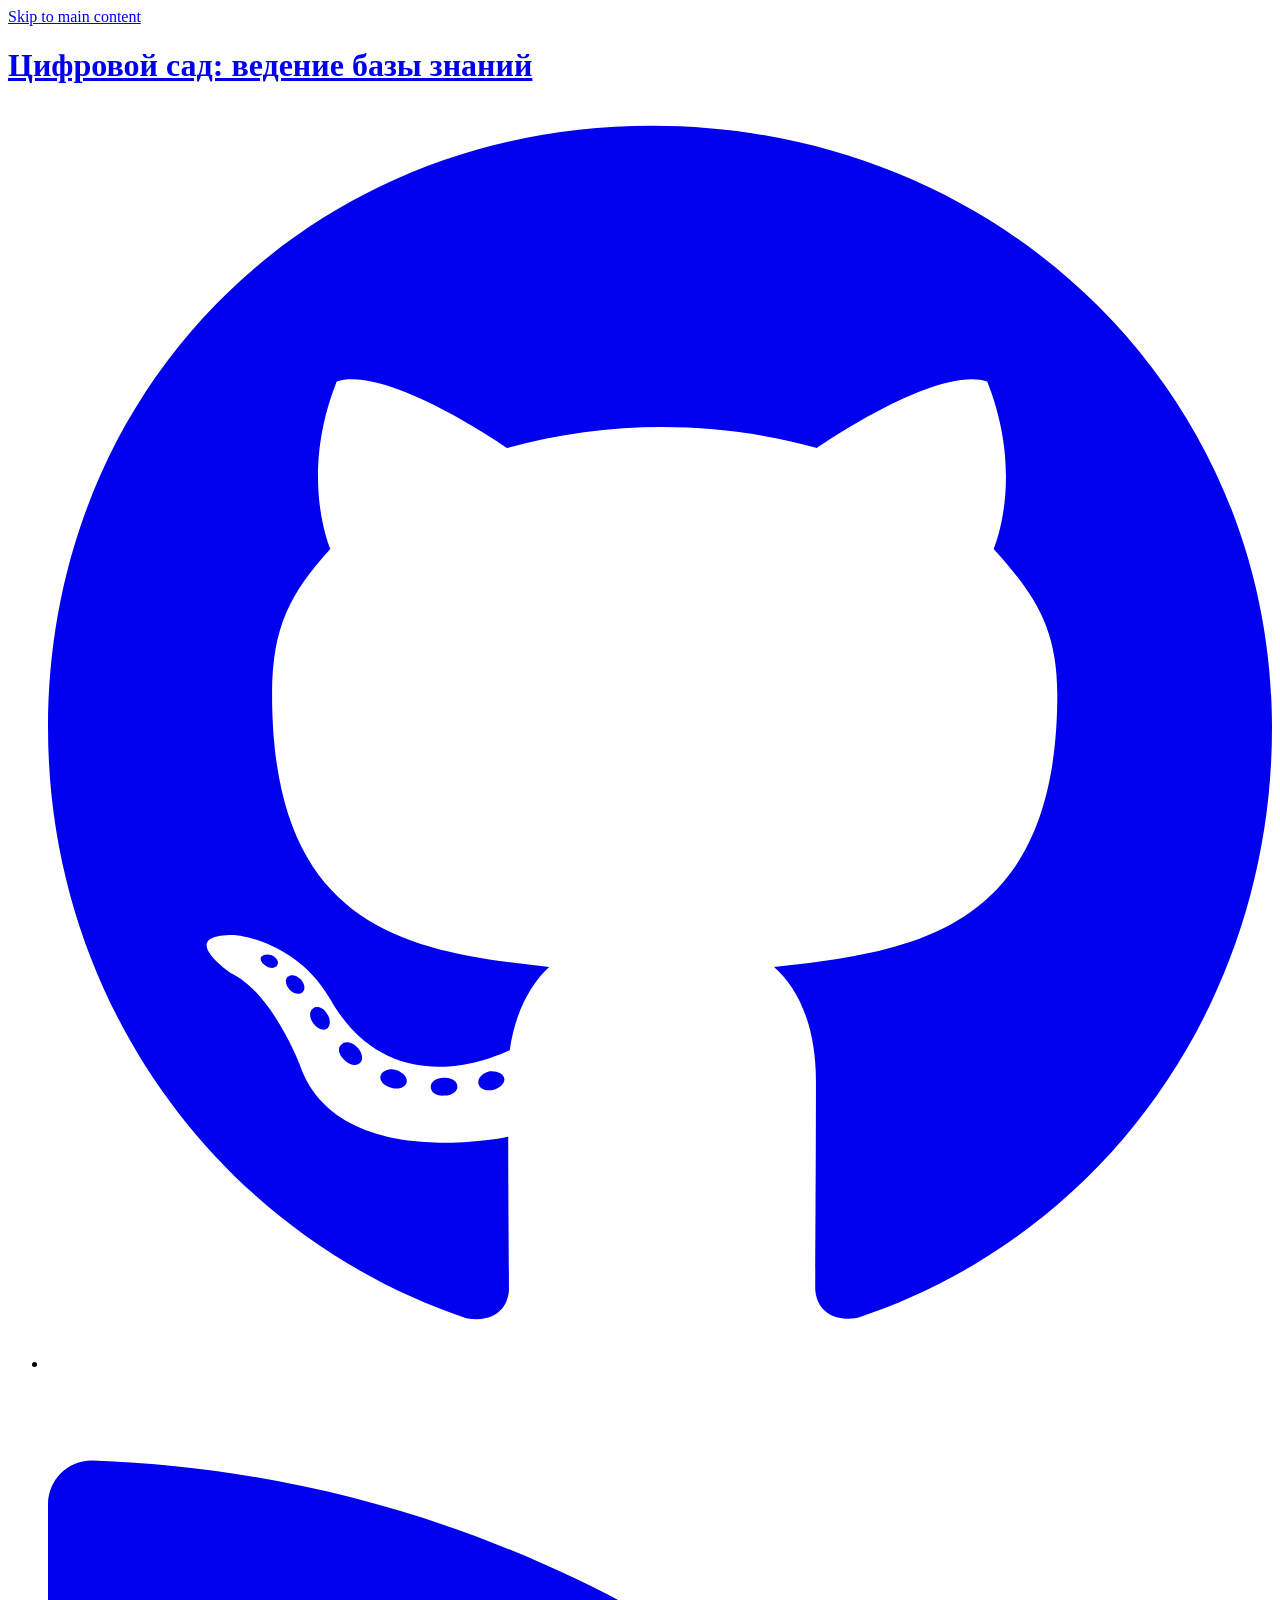
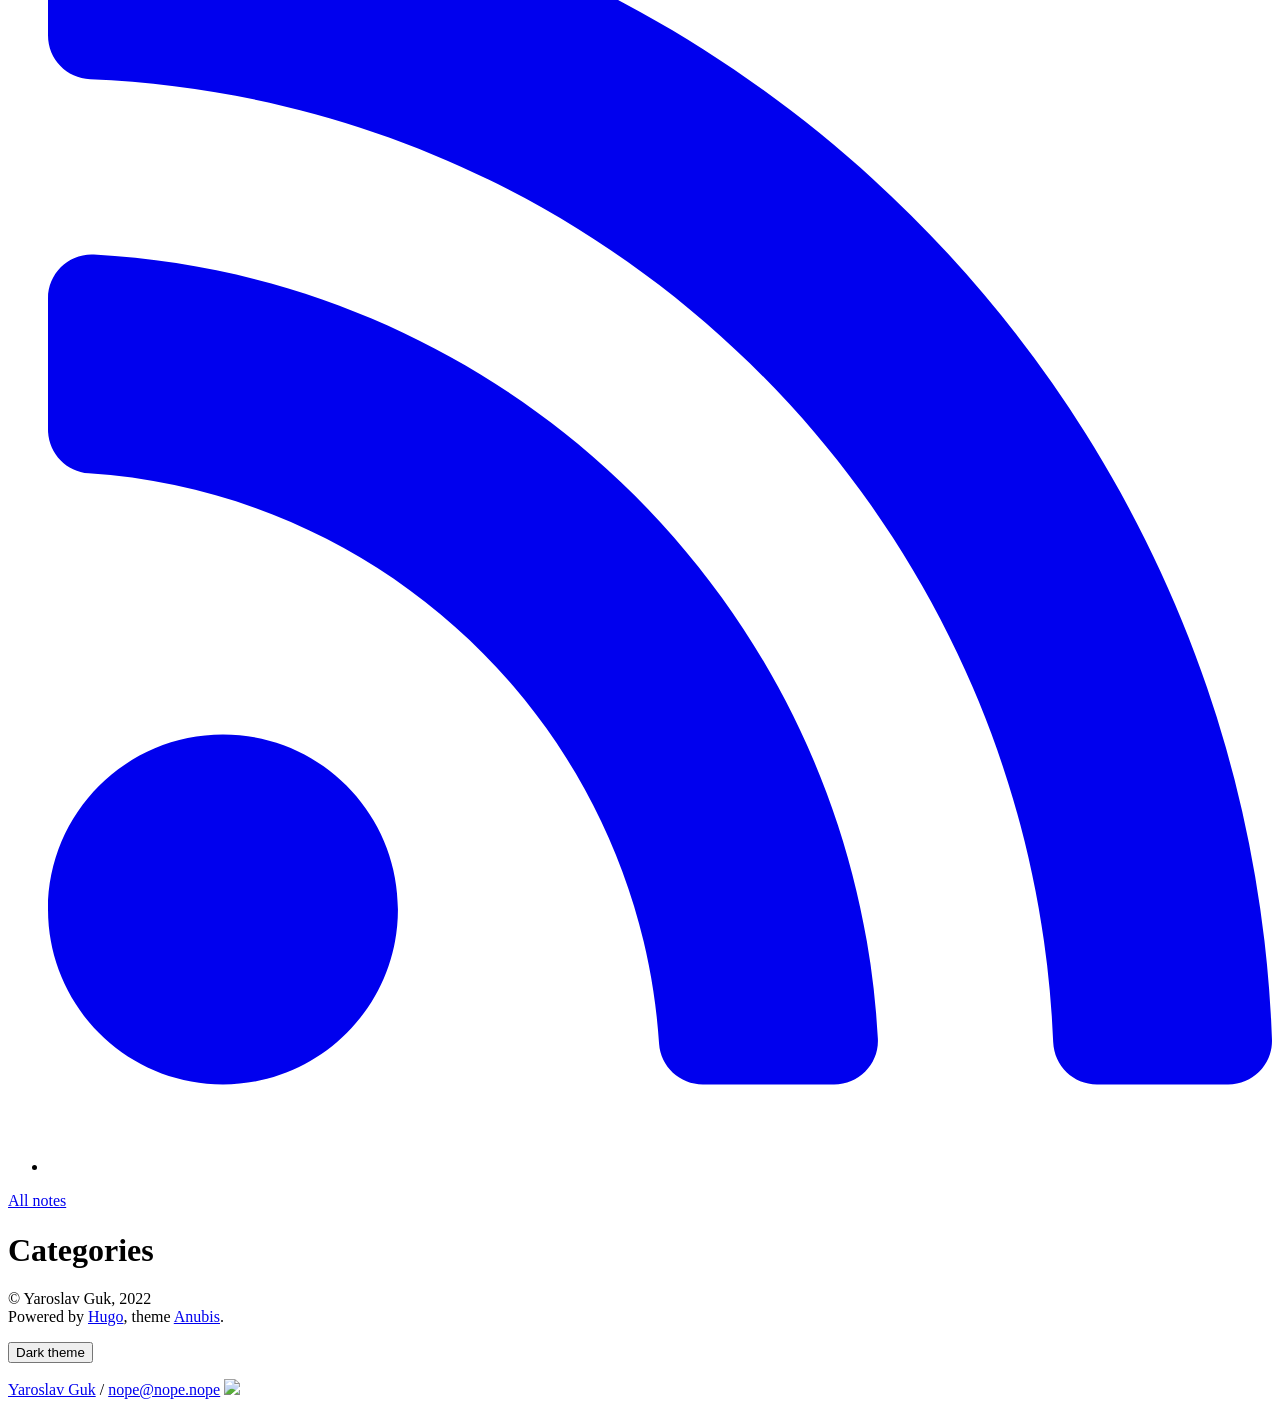
==== public/categories/index.html @ 15e65152 "- initial commit" ====
<!DOCTYPE html>


<html lang="ru-RU" data-theme="">
<head>
    
        
<meta charset="utf-8">
<meta name="HandheldFriendly" content="True">
<meta name="viewport" content="width=device-width, initial-scale=1.0">
<meta name="referrer" content="no-referrer-when-downgrade">

<title>Categories - Цифровой сад: ведение базы знаний</title>

<meta name="description" content="Это описание сайта">





<link rel="alternate" type="application/rss+xml" href="http://example.org/categories/index.xml" title="Цифровой сад: ведение базы знаний" />
<link rel="icon" type="image/x-icon" href="http://example.org/favicon.ico">
<link rel="apple-touch-icon-precomposed" href="http://example.org/favicon.png">


<style>
  body {
    visibility: hidden;
    opacity: 0;
  }
</style>

<noscript>
  <style>
    body {
      visibility: visible;
      opacity: 1;
    }
  </style>
</noscript>



    





    
    
        
    
    

    
        <link rel="stylesheet" href="http://example.org/css/style.min.c4c1f8e88971d37b30519046c5b9b4ed827981e2b9b213d14c31337b5bf63b2c.css" integrity="sha256-xMH46Ilx03swUZBGxbm07YJ5geK5shPRTDEze1v2Oyw=">
    





    

    





    
    
        
    
    

    
        <script src="http://example.org/js/script.min.766e48fac645ce89febc4e3a78467b3c44aed2452453b409fa47401ebe483365.js" type="text/javascript" charset="utf-8" integrity="sha256-dm5I&#43;sZFzon&#43;vE46eEZ7PESu0kUkU7QJ&#43;kdAHr5IM2U="></script>
    







<meta property="og:title" content="Categories" />
<meta property="og:description" content="Это описание сайта" />
<meta property="og:type" content="website" />
<meta property="og:url" content="http://example.org/categories/" />


<meta name="twitter:card" content="summary"/>
<meta name="twitter:title" content="Categories"/>
<meta name="twitter:description" content="Это описание сайта"/>



    
        <link rel="webmention" href="https://webmention.io/hugo-theme-anubis/webmention" />
        
            <link rel="pingback" href="https://webmention.io/hugo-theme-anubis/xmlrpc" />
        
    
    
        <link rel="webmention" href="https://yourdomain.com/webemntions/receive" />
    









    
</head>
<body>
    <a class="skip-main" href="#main">Skip to main content</a>
    <div class="container">
        <header class="common-header"> 
            
                <div class="header-top">
    <h1 class="site-title">
    <a href="/">Цифровой сад: ведение базы знаний</a>
</h1>
    <ul class="social-icons">


    
        
        
        <li>
            <a href="https://github.com/gohugoio" title="Github" rel="me">
            <span class="inline-svg" >




    
<svg xmlns="http://www.w3.org/2000/svg" viewBox="0 0 496 512"><path fill="currentColor" d="M165.9 397.4c0 2-2.3 3.6-5.2 3.6-3.3.3-5.6-1.3-5.6-3.6 0-2 2.3-3.6 5.2-3.6 3-.3 5.6 1.3 5.6 3.6zm-31.1-4.5c-.7 2 1.3 4.3 4.3 4.9 2.6 1 5.6 0 6.2-2s-1.3-4.3-4.3-5.2c-2.6-.7-5.5.3-6.2 2.3zm44.2-1.7c-2.9.7-4.9 2.6-4.6 4.9.3 2 2.9 3.3 5.9 2.6 2.9-.7 4.9-2.6 4.6-4.6-.3-1.9-3-3.2-5.9-2.9zM244.8 8C106.1 8 0 113.3 0 252c0 110.9 69.8 205.8 169.5 239.2 12.8 2.3 17.3-5.6 17.3-12.1 0-6.2-.3-40.4-.3-61.4 0 0-70 15-84.7-29.8 0 0-11.4-29.1-27.8-36.6 0 0-22.9-15.7 1.6-15.4 0 0 24.9 2 38.6 25.8 21.9 38.6 58.6 27.5 72.9 20.9 2.3-16 8.8-27.1 16-33.7-55.9-6.2-112.3-14.3-112.3-110.5 0-27.5 7.6-41.3 23.6-58.9-2.6-6.5-11.1-33.3 2.6-67.9 20.9-6.5 69 27 69 27 20-5.6 41.5-8.5 62.8-8.5s42.8 2.9 62.8 8.5c0 0 48.1-33.6 69-27 13.7 34.7 5.2 61.4 2.6 67.9 16 17.7 25.8 31.5 25.8 58.9 0 96.5-58.9 104.2-114.8 110.5 9.2 7.9 17 22.9 17 46.4 0 33.7-.3 75.4-.3 83.6 0 6.5 4.6 14.4 17.3 12.1C428.2 457.8 496 362.9 496 252 496 113.3 383.5 8 244.8 8zM97.2 352.9c-1.3 1-1 3.3.7 5.2 1.6 1.6 3.9 2.3 5.2 1 1.3-1 1-3.3-.7-5.2-1.6-1.6-3.9-2.3-5.2-1zm-10.8-8.1c-.7 1.3.3 2.9 2.3 3.9 1.6 1 3.6.7 4.3-.7.7-1.3-.3-2.9-2.3-3.9-2-.6-3.6-.3-4.3.7zm32.4 35.6c-1.6 1.3-1 4.3 1.3 6.2 2.3 2.3 5.2 2.6 6.5 1 1.3-1.3.7-4.3-1.3-6.2-2.2-2.3-5.2-2.6-6.5-1zm-11.4-14.7c-1.6 1-1.6 3.6 0 5.9 1.6 2.3 4.3 3.3 5.6 2.3 1.6-1.3 1.6-3.9 0-6.2-1.4-2.3-4-3.3-5.6-2z"/></svg>

</span>

            </a>
        </li>
    



    <li>
            <a href="http://example.org/index.xml" title="RSS" rel="me">
            <span class="inline-svg" >




    
<svg xmlns="http://www.w3.org/2000/svg" viewBox="0 0 448 512"><path fill="currentColor" d="M128.081 415.959c0 35.369-28.672 64.041-64.041 64.041S0 451.328 0 415.959s28.672-64.041 64.041-64.041 64.04 28.673 64.04 64.041zm175.66 47.25c-8.354-154.6-132.185-278.587-286.95-286.95C7.656 175.765 0 183.105 0 192.253v48.069c0 8.415 6.49 15.472 14.887 16.018 111.832 7.284 201.473 96.702 208.772 208.772.547 8.397 7.604 14.887 16.018 14.887h48.069c9.149.001 16.489-7.655 15.995-16.79zm144.249.288C439.596 229.677 251.465 40.445 16.503 32.01 7.473 31.686 0 38.981 0 48.016v48.068c0 8.625 6.835 15.645 15.453 15.999 191.179 7.839 344.627 161.316 352.465 352.465.353 8.618 7.373 15.453 15.999 15.453h48.068c9.034-.001 16.329-7.474 16.005-16.504z"/></svg>

</span>

            </a>
        </li>
    

</ul>
</div>

    <nav>
        
        
        <a class="" href="http://example.org/posts/" title="All notes">All notes</a>
        
    </nav>




            
        </header>
        <main id="main" tabindex="-1"> 
            
    <div class="index-content">
        
    </div>

    <h1>Categories</h1>
    <ul class="terms">
        
    </ul>


        </main>
        
            <footer class="common-footer">
    
    

    <div class="common-footer-bottom">
        
        <div class="copyright">
            <p>© Yaroslav Guk, 2022<br>
            Powered by <a target="_blank" rel="noopener noreferrer" href="https://gohugo.io/">Hugo</a>, theme <a target="_blank" rel="noopener noreferrer" href="https://github.com/mitrichius/hugo-theme-anubis">Anubis</a>.<br>
            
            </p>  
        </div> 

        

    



    <button class="theme-switcher">
        Dark theme
    </button>


<script>
const STORAGE_KEY = 'user-color-scheme'
const defaultTheme = "auto"

let currentTheme
let switchButton
let autoDefinedScheme = window.matchMedia('(prefers-color-scheme: dark)')

const autoChangeScheme = e => {
    currentTheme = e.matches ? 'dark' : 'light'
    document.documentElement.setAttribute('data-theme', currentTheme)
    changeButtonText()
}

document.addEventListener('DOMContentLoaded', function() {
    switchButton = document.querySelector('.theme-switcher')
    currentTheme = detectCurrentScheme()
    if (currentTheme == 'dark') {
        document.documentElement.setAttribute('data-theme', 'dark')
    }
    if (currentTheme == 'auto') {
        autoChangeScheme(autoDefinedScheme);
        autoDefinedScheme.addListener(autoChangeScheme);
    }

    if (switchButton) {
        changeButtonText()
        switchButton.addEventListener('click', switchTheme, false)
    }
  
    showContent()
})

function detectCurrentScheme() {
    if (localStorage.getItem(STORAGE_KEY)) {
        return localStorage.getItem(STORAGE_KEY)
    } 
    if (defaultTheme) {
        return defaultTheme
    } 
    if (!window.matchMedia) {
        return 'light'
    } 
    if (window.matchMedia('(prefers-color-scheme: dark)').matches) {
        return 'dark'
    }
    return 'light'
}

function changeButtonText()
{   
    if (switchButton) {
        switchButton.textContent = currentTheme == 'dark' ?  "Light theme" : "Dark theme"
    }
}

function switchTheme(e) {
    if (currentTheme == 'dark') {
        localStorage.setItem(STORAGE_KEY, 'light')
        document.documentElement.setAttribute('data-theme', 'light')
        currentTheme = 'light'
    } else {
        localStorage.setItem(STORAGE_KEY, 'dark')
        document.documentElement.setAttribute('data-theme', 'dark')
        currentTheme = 'dark'
    }
    changeButtonText()
}

function showContent() {
    document.body.style.visibility = 'visible';
    document.body.style.opacity = 1;
}
</script>   
    </div>

    <p class="h-card vcard">

    <a href=http://example.org/ class="p-name u-url url fn" rel="me">Yaroslav Guk</a> 

     
        /
        <a class="p-email u-email email" rel="me" href="mailto:nope@nope.nope">nope@nope.nope</a>
    

     
        <img class="u-photo" src="/images/me.png" />
    
</p> 
</footer>

        
    </div>
</body>
</html>
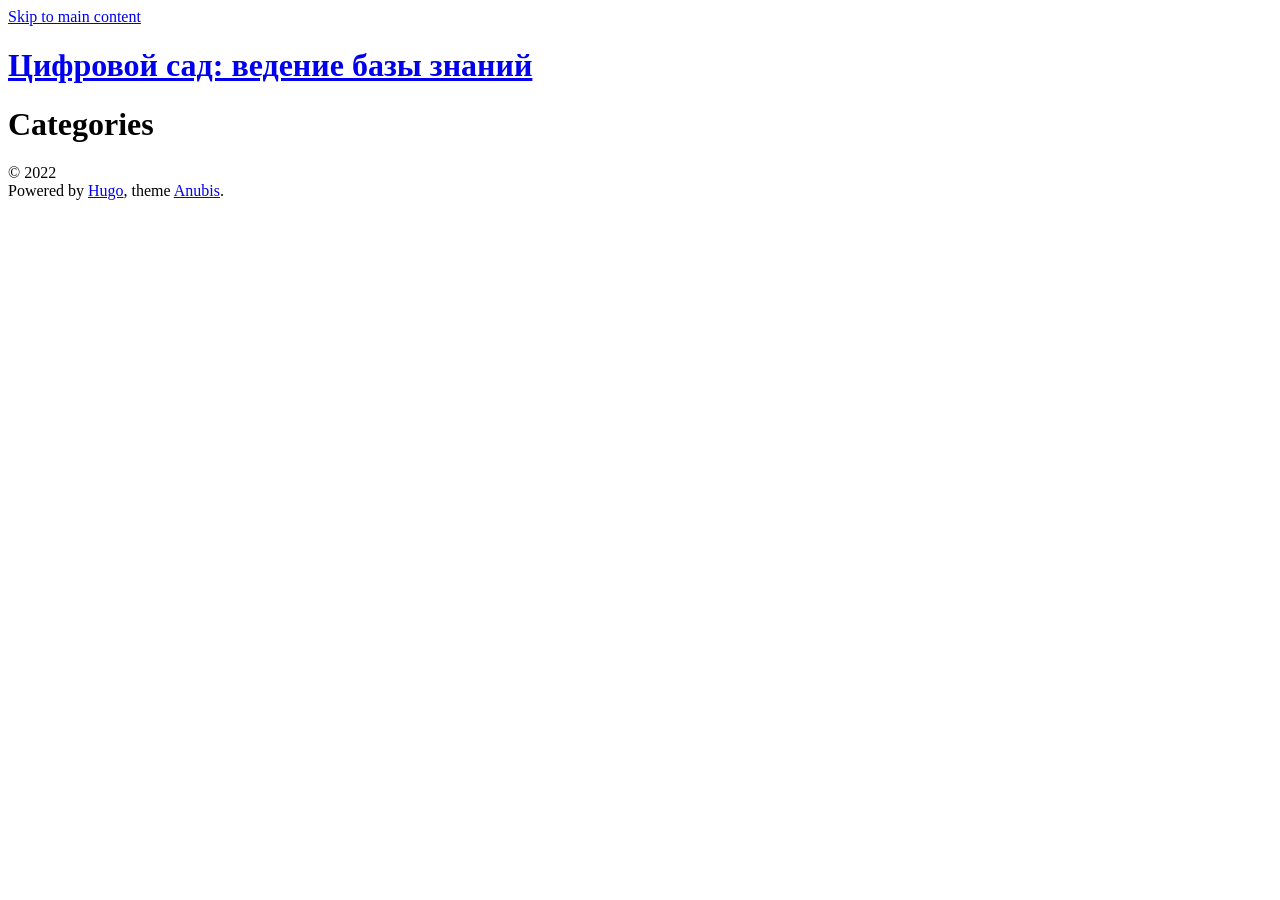
==== commit beb952db: "firest commit" ====
--- a/public/categories/index.html
+++ b/public/categories/index.html
@@ -12,7 +12,7 @@
 
 <title>Categories - Цифровой сад: ведение базы знаний</title>
 
-<meta name="description" content="Это описание сайта">
+<meta name="description" content="">
 
 
 
@@ -54,7 +54,7 @@
     
 
     
-        <link rel="stylesheet" href="http://example.org/css/style.min.c4c1f8e88971d37b30519046c5b9b4ed827981e2b9b213d14c31337b5bf63b2c.css" integrity="sha256-xMH46Ilx03swUZBGxbm07YJ5geK5shPRTDEze1v2Oyw=">
+        <link rel="stylesheet" href="http://example.org/css/style.min.c6a5c56d82abc1aa3a1925bf0b67884906e878e4e5bfb5af069b0a3e35e32569.css" integrity="sha256-xqXFbYKrwao6GSW/C2eISQboeOTlv7WvBpsKPjXjJWk=">
     
 
 
@@ -86,26 +86,16 @@
 
 
 <meta property="og:title" content="Categories" />
-<meta property="og:description" content="Это описание сайта" />
+<meta property="og:description" content="" />
 <meta property="og:type" content="website" />
 <meta property="og:url" content="http://example.org/categories/" />
 
 
 <meta name="twitter:card" content="summary"/>
 <meta name="twitter:title" content="Categories"/>
-<meta name="twitter:description" content="Это описание сайта"/>
-
-
-
-    
-        <link rel="webmention" href="https://webmention.io/hugo-theme-anubis/webmention" />
-        
-            <link rel="pingback" href="https://webmention.io/hugo-theme-anubis/xmlrpc" />
-        
-    
-    
-        <link rel="webmention" href="https://yourdomain.com/webemntions/receive" />
-    
+<meta name="twitter:description" content=""/>
+
+
 
 
 
@@ -129,52 +119,13 @@
     <ul class="social-icons">
 
 
-    
-        
-        
-        <li>
-            <a href="https://github.com/gohugoio" title="Github" rel="me">
-            <span class="inline-svg" >
-
-
-
-
-    
-<svg xmlns="http://www.w3.org/2000/svg" viewBox="0 0 496 512"><path fill="currentColor" d="M165.9 397.4c0 2-2.3 3.6-5.2 3.6-3.3.3-5.6-1.3-5.6-3.6 0-2 2.3-3.6 5.2-3.6 3-.3 5.6 1.3 5.6 3.6zm-31.1-4.5c-.7 2 1.3 4.3 4.3 4.9 2.6 1 5.6 0 6.2-2s-1.3-4.3-4.3-5.2c-2.6-.7-5.5.3-6.2 2.3zm44.2-1.7c-2.9.7-4.9 2.6-4.6 4.9.3 2 2.9 3.3 5.9 2.6 2.9-.7 4.9-2.6 4.6-4.6-.3-1.9-3-3.2-5.9-2.9zM244.8 8C106.1 8 0 113.3 0 252c0 110.9 69.8 205.8 169.5 239.2 12.8 2.3 17.3-5.6 17.3-12.1 0-6.2-.3-40.4-.3-61.4 0 0-70 15-84.7-29.8 0 0-11.4-29.1-27.8-36.6 0 0-22.9-15.7 1.6-15.4 0 0 24.9 2 38.6 25.8 21.9 38.6 58.6 27.5 72.9 20.9 2.3-16 8.8-27.1 16-33.7-55.9-6.2-112.3-14.3-112.3-110.5 0-27.5 7.6-41.3 23.6-58.9-2.6-6.5-11.1-33.3 2.6-67.9 20.9-6.5 69 27 69 27 20-5.6 41.5-8.5 62.8-8.5s42.8 2.9 62.8 8.5c0 0 48.1-33.6 69-27 13.7 34.7 5.2 61.4 2.6 67.9 16 17.7 25.8 31.5 25.8 58.9 0 96.5-58.9 104.2-114.8 110.5 9.2 7.9 17 22.9 17 46.4 0 33.7-.3 75.4-.3 83.6 0 6.5 4.6 14.4 17.3 12.1C428.2 457.8 496 362.9 496 252 496 113.3 383.5 8 244.8 8zM97.2 352.9c-1.3 1-1 3.3.7 5.2 1.6 1.6 3.9 2.3 5.2 1 1.3-1 1-3.3-.7-5.2-1.6-1.6-3.9-2.3-5.2-1zm-10.8-8.1c-.7 1.3.3 2.9 2.3 3.9 1.6 1 3.6.7 4.3-.7.7-1.3-.3-2.9-2.3-3.9-2-.6-3.6-.3-4.3.7zm32.4 35.6c-1.6 1.3-1 4.3 1.3 6.2 2.3 2.3 5.2 2.6 6.5 1 1.3-1.3.7-4.3-1.3-6.2-2.2-2.3-5.2-2.6-6.5-1zm-11.4-14.7c-1.6 1-1.6 3.6 0 5.9 1.6 2.3 4.3 3.3 5.6 2.3 1.6-1.3 1.6-3.9 0-6.2-1.4-2.3-4-3.3-5.6-2z"/></svg>
-
-</span>
-
-            </a>
-        </li>
-    
-
-
-
-    <li>
-            <a href="http://example.org/index.xml" title="RSS" rel="me">
-            <span class="inline-svg" >
-
-
-
-
-    
-<svg xmlns="http://www.w3.org/2000/svg" viewBox="0 0 448 512"><path fill="currentColor" d="M128.081 415.959c0 35.369-28.672 64.041-64.041 64.041S0 451.328 0 415.959s28.672-64.041 64.041-64.041 64.04 28.673 64.04 64.041zm175.66 47.25c-8.354-154.6-132.185-278.587-286.95-286.95C7.656 175.765 0 183.105 0 192.253v48.069c0 8.415 6.49 15.472 14.887 16.018 111.832 7.284 201.473 96.702 208.772 208.772.547 8.397 7.604 14.887 16.018 14.887h48.069c9.149.001 16.489-7.655 15.995-16.79zm144.249.288C439.596 229.677 251.465 40.445 16.503 32.01 7.473 31.686 0 38.981 0 48.016v48.068c0 8.625 6.835 15.645 15.453 15.999 191.179 7.839 344.627 161.316 352.465 352.465.353 8.618 7.373 15.453 15.999 15.453h48.068c9.034-.001 16.329-7.474 16.005-16.504z"/></svg>
-
-</span>
-
-            </a>
-        </li>
-    
+
+
 
 </ul>
 </div>
 
-    <nav>
-        
-        
-        <a class="" href="http://example.org/posts/" title="All notes">All notes</a>
-        
-    </nav>
+    <nav></nav>
 
 
 
@@ -202,7 +153,7 @@
     <div class="common-footer-bottom">
         
         <div class="copyright">
-            <p>© Yaroslav Guk, 2022<br>
+            <p>© 2022<br>
             Powered by <a target="_blank" rel="noopener noreferrer" href="https://gohugo.io/">Hugo</a>, theme <a target="_blank" rel="noopener noreferrer" href="https://github.com/mitrichius/hugo-theme-anubis">Anubis</a>.<br>
             
             </p>  
@@ -210,18 +161,12 @@
 
         
 
-    
-
-
-
-    <button class="theme-switcher">
-        Dark theme
-    </button>
+
 
 
 <script>
 const STORAGE_KEY = 'user-color-scheme'
-const defaultTheme = "auto"
+const defaultTheme = "light-without-switcher"
 
 let currentTheme
 let switchButton
@@ -297,15 +242,10 @@
 
     <p class="h-card vcard">
 
-    <a href=http://example.org/ class="p-name u-url url fn" rel="me">Yaroslav Guk</a> 
-
-     
-        /
-        <a class="p-email u-email email" rel="me" href="mailto:nope@nope.nope">nope@nope.nope</a>
-    
-
-     
-        <img class="u-photo" src="/images/me.png" />
+    <a href=http://example.org/ class="p-name u-url url fn" rel="me"></a> 
+
+    
+
     
 </p> 
 </footer>
